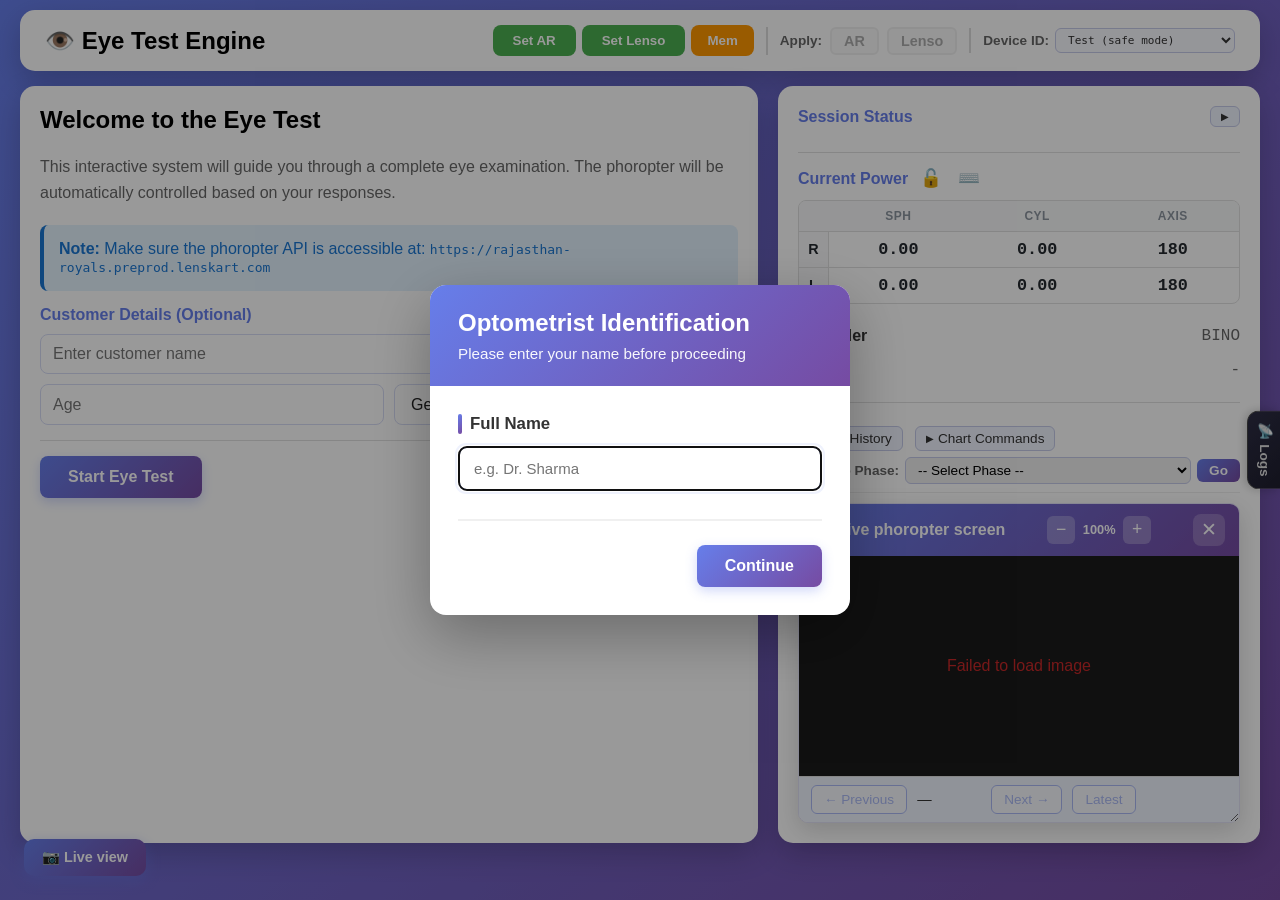
==== frontend/index.html @ 0011f417 "Replace repo contents with clone of eye-test-engine Removed the old JavaScript-based eye test applic" ====
<!DOCTYPE html>
<html lang="en">

<head>
    <meta charset="UTF-8">
    <meta name="viewport" content="width=device-width, initial-scale=1.0">
    <title>Eye Test Engine - Interactive Session</title>
    <link rel="icon" type="image/svg+xml" href="favicon.svg">
    <style>
        * {
            margin: 0;
            padding: 0;
            box-sizing: border-box;
        }

        body {
            font-family: 'Segoe UI', Tahoma, Geneva, Verdana, sans-serif;
            background: linear-gradient(135deg, #667eea 0%, #764ba2 100%);
            min-height: 100vh;
            padding: 10px;
        }

        .container {
            max-width: none;
            width: 100%;
            margin: 0;
            padding: 0 10px;
        }

        .header {
            background: white;
            border-radius: 15px;
            padding: 15px 25px;
            margin-bottom: 15px;
            box-shadow: 0 10px 30px rgba(0, 0, 0, 0.2);
        }

        .header h1 {
            color: #667eea;
            font-size: 1.8em;
            margin-bottom: 5px;
        }

        .header p {
            color: #666;
            font-size: 0.95em;
        }

        .header-controls {
            display: flex;
            justify-content: space-between;
            align-items: center;
            margin-top: 20px;
            padding-top: 20px;
            border-top: 1px solid #e0e0e0;
        }

        .phase-jump {
            display: flex;
            align-items: center;
            gap: 10px;
        }

        .phase-jump label {
            color: #666;
            font-weight: 600;
        }

        .phase-jump select {
            padding: 8px 15px;
            border: 2px solid #667eea;
            border-radius: 8px;
            background: white;
            color: #333;
            font-size: 1em;
            cursor: pointer;
            min-width: 300px;
        }

        .phase-jump select:hover {
            border-color: #764ba2;
        }

        .phase-jump button {
            padding: 8px 20px;
            background: linear-gradient(135deg, #667eea 0%, #764ba2 100%);
            color: white;
            border: none;
            border-radius: 8px;
            cursor: pointer;
            font-weight: 600;
            transition: transform 0.2s;
        }

        .phase-jump button:hover {
            transform: translateY(-2px);
        }

        .phase-jump button:disabled {
            opacity: 0.5;
            cursor: not-allowed;
            transform: none;
        }

        .ar-power-btn {
            padding: 8px 20px;
            background: #4caf50;
            color: white;
            border: none;
            border-radius: 8px;
            cursor: pointer;
            font-weight: 600;
            transition: transform 0.2s;
        }

        .ar-power-btn:hover {
            transform: translateY(-2px);
        }

        .compare-state-btn {
            padding: 8px 16px;
            background: #ff9800;
            color: white;
            border: none;
            border-radius: 8px;
            cursor: pointer;
            font-weight: 600;
            transition: transform 0.2s;
        }

        .compare-state-btn:hover {
            transform: translateY(-2px);
        }

        .power-apply-btn {
            padding: 6px 16px;
            background: #f5f5f5;
            color: #333;
            border: 2px solid #ddd;
            border-radius: 6px;
            cursor: pointer;
            font-weight: 600;
            font-size: 0.9em;
            transition: all 0.2s;
        }

        .power-apply-btn:hover:not(:disabled) {
            background: #e3f2fd;
            border-color: #667eea;
            transform: translateY(-1px);
        }

        .power-apply-btn:disabled {
            opacity: 0.4;
            cursor: not-allowed;
        }

        .power-apply-btn.active {
            background: linear-gradient(135deg, #667eea 0%, #764ba2 100%);
            color: white;
            border-color: #667eea;
        }

        .modal-backdrop {
            position: fixed;
            inset: 0;
            background: rgba(0, 0, 0, 0.4);
            display: none;
            align-items: center;
            justify-content: center;
            z-index: 1000;
        }

        .modal-backdrop.active {
            display: flex;
        }

        .modal {
            background: white;
            border-radius: 16px;
            width: 580px;
            max-width: 90vw;
            padding: 0;
            box-shadow: 0 20px 60px rgba(0, 0, 0, 0.3);
            overflow: hidden;
        }

        .modal-header {
            background: linear-gradient(135deg, #667eea 0%, #764ba2 100%);
            padding: 24px 28px;
            color: white;
        }

        .modal-header h3 {
            margin: 0 0 8px 0;
            font-size: 1.5em;
            font-weight: 600;
        }

        .modal-header p {
            margin: 0;
            opacity: 0.95;
            font-size: 0.95em;
        }

        /* Distinct visual identity for AR vs Lenso modal */
        #arPowerModal .modal-header {
            background: linear-gradient(135deg, #0d47a1 0%, #1976d2 100%);
        }

        #arPowerModal .modal {
            border: 2px solid #90caf9;
        }

        #arPowerModal .eye-badge {
            background: #e3f2fd;
            color: #0d47a1;
        }

        #lensoPowerModal .modal-header {
            background: linear-gradient(135deg, #1b5e20 0%, #43a047 100%);
        }

        #lensoPowerModal .modal {
            border: 2px solid #a5d6a7;
        }

        #lensoPowerModal .eye-badge {
            background: #e8f5e9;
            color: #1b5e20;
        }

        .modal-body {
            padding: 28px;
        }

        .modal-section {
            margin-bottom: 24px;
        }

        .modal-section:last-of-type {
            margin-bottom: 0;
        }

        .modal-section-label {
            display: flex;
            align-items: center;
            gap: 8px;
            margin-bottom: 12px;
            font-weight: 600;
            font-size: 1.05em;
            color: #333;
        }

        .modal-section-label::before {
            content: '';
            width: 4px;
            height: 20px;
            background: linear-gradient(135deg, #667eea 0%, #764ba2 100%);
            border-radius: 2px;
        }

        .eye-badge {
            display: inline-block;
            padding: 2px 8px;
            background: #f0f4ff;
            color: #667eea;
            border-radius: 4px;
            font-size: 0.85em;
            font-weight: 600;
            margin-left: 4px;
        }

        .modal-grid {
            display: grid;
            grid-template-columns: repeat(3, 1fr);
            gap: 12px;
        }

        .modal-input-group {
            display: flex;
            flex-direction: column;
            gap: 6px;
        }

        .modal-input-label {
            font-size: 0.8em;
            font-weight: 600;
            color: #666;
            text-transform: uppercase;
            letter-spacing: 0.5px;
        }

        .modal-grid input {
            width: 100%;
            padding: 10px 12px;
            border: 2px solid #e0e0e0;
            border-radius: 8px;
            font-size: 15px;
            font-weight: 500;
            transition: all 0.2s;
            background: #fafafa;
        }

        .modal-grid input:focus {
            outline: none;
            border-color: #667eea;
            background: white;
            box-shadow: 0 0 0 3px rgba(102, 126, 234, 0.1);
        }

        .modal-grid input::placeholder {
            color: #bbb;
            font-weight: 400;
        }

        .modal-row {
            display: flex;
            gap: 10px;
            margin-bottom: 14px;
        }

        .modal-row label {
            font-weight: 600;
            color: #444;
            min-width: 70px;
            display: inline-flex;
            align-items: center;
        }

        .modal-actions {
            display: flex;
            justify-content: flex-end;
            gap: 12px;
            margin-top: 28px;
            padding-top: 24px;
            border-top: 2px solid #f0f0f0;
        }

        .main-content {
            display: grid;
            grid-template-columns: 2fr 1fr;
            gap: 20px;
            transition: grid-template-columns 0.2s ease;
        }
        .main-content.logs-expanded {
            grid-template-columns: 2fr 1fr minmax(320px, 1fr);
        }
        .logs-panel-wrapper {
            display: none;
            min-width: 0;
            overflow: hidden;
        }
        .main-content.logs-expanded .logs-panel-wrapper {
            display: flex;
            flex-direction: column;
            min-width: 320px;
            animation: logsSlideIn 0.2s ease;
        }
        @keyframes logsSlideIn {
            from { opacity: 0; margin-right: -20px; }
            to { opacity: 1; margin-right: 0; }
        }
        .logs-tab {
            position: fixed;
            right: 0;
            top: 50%;
            transform: translateY(-50%);
            writing-mode: vertical-rl;
            text-orientation: mixed;
            padding: 12px 8px;
            background: linear-gradient(135deg, #2d2d44 0%, #1e1e2e 100%);
            color: #e0e0e0;
            font-size: 0.85em;
            font-weight: 600;
            border-radius: 12px 0 0 12px;
            cursor: pointer;
            box-shadow: -2px 0 10px rgba(0,0,0,0.2);
            z-index: 500;
            border: 1px solid #444;
            border-right: none;
        }
        .logs-tab:hover {
            background: linear-gradient(135deg, #3d3d54 0%, #2e2e3e 100%);
            color: white;
        }
        .logs-tab.hidden {
            display: none;
        }

        .test-panel {
            background: white;
            border-radius: 15px;
            padding: 20px;
            box-shadow: 0 10px 30px rgba(0, 0, 0, 0.2);
        }

        .info-panel {
            background: white;
            border-radius: 15px;
            padding: 20px;
            box-shadow: 0 10px 30px rgba(0, 0, 0, 0.2);
        }

        .logs-panel {
            background: #1e1e2e;
            border-radius: 15px;
            padding: 0;
            box-shadow: 0 10px 30px rgba(0, 0, 0, 0.2);
            display: flex;
            flex-direction: column;
            min-height: 400px;
            max-height: calc(100vh - 180px);
        }
        .logs-panel-header {
            padding: 12px 16px;
            background: linear-gradient(135deg, #2d2d44 0%, #1e1e2e 100%);
            color: #e0e0e0;
            font-weight: 600;
            font-size: 0.95em;
            border-bottom: 1px solid #444;
            display: flex;
            align-items: center;
            justify-content: space-between;
        }
        .logs-panel-header button {
            padding: 4px 10px;
            font-size: 0.8em;
            background: #667eea;
            color: white;
            border: none;
            border-radius: 6px;
            cursor: pointer;
        }
        .logs-panel-header button:hover {
            background: #764ba2;
        }
        .logs-panel-close {
            padding: 2px 8px;
            font-size: 0.9em;
            margin-left: 8px;
        }
        .logs-panel-content {
            flex: 1;
            overflow: auto;
            padding: 12px;
            font-family: ui-monospace, monospace;
            font-size: 0.75em;
            line-height: 1.4;
        }
        .log-entry {
            margin-bottom: 14px;
            border-radius: 8px;
            overflow: hidden;
            border: 1px solid #333;
            background: #252536;
        }
        .log-entry-header {
            padding: 6px 10px;
            background: #333;
            color: #aaa;
            font-size: 0.85em;
            display: flex;
            align-items: center;
            gap: 8px;
        }
        .log-entry-method {
            font-weight: 700;
            color: #667eea;
        }
        .log-entry-curl {
            padding: 10px 12px;
            white-space: pre-wrap;
            word-break: break-all;
            color: #cdd6f4;
        }
        .log-entry-curl .curl-url { color: #a6e3a1; }
        .log-entry-curl .curl-method { color: #f9e2af; }
        .log-entry-curl .curl-header { color: #89b4fa; }
        .log-entry-curl .curl-body { color: #cba6f7; }

        .phase-badge {
            display: inline-block;
            background: linear-gradient(135deg, #667eea 0%, #764ba2 100%);
            color: white;
            padding: 8px 16px;
            border-radius: 25px;
            font-weight: bold;
            margin-bottom: 12px;
            font-size: 0.85em;
        }

        .question-box {
            background: #f8f9fa;
            border-left: 5px solid #667eea;
            padding: 15px;
            margin: 10px 0;
            border-radius: 5px;
        }

        .question-box h3 {
            color: #333;
            margin-bottom: 10px;
            font-size: 1.3em;
        }

        .question-text {
            color: #555;
            font-size: 1.1em;
            line-height: 1.5;
        }

        .chart-selector {
            background: #fff;
            border: 2px solid #667eea;
            border-radius: 10px;
            padding: 15px;
            margin: 10px 0;
            display: none;
        }

        .chart-selector.active {
            display: block;
        }

        .chart-selector h4 {
            color: #667eea;
            margin-bottom: 15px;
            font-size: 1.1em;
            display: flex;
            align-items: center;
            gap: 10px;
        }

        .chart-selector h4::before {
            content: "📊";
            font-size: 1.3em;
        }

        .chart-grid {
            display: grid;
            grid-template-columns: repeat(auto-fit, minmax(200px, 1fr));
            gap: 10px;
            margin-bottom: 15px;
        }

        .chart-button {
            padding: 12px 15px;
            background: #f5f5f5;
            border: 2px solid #ddd;
            border-radius: 8px;
            cursor: pointer;
            transition: all 0.3s;
            font-size: 0.95em;
            text-align: left;
            display: flex;
            flex-direction: column;
            gap: 5px;
        }

        .chart-button:hover {
            background: #e3f2fd;
            border-color: #667eea;
            transform: translateY(-2px);
        }

        .chart-button.active {
            background: linear-gradient(135deg, #667eea 0%, #764ba2 100%);
            color: white;
            border-color: #667eea;
            font-weight: 600;
        }

        .chart-button .chart-name {
            font-weight: 600;
            font-size: 1em;
        }

        .chart-button .chart-size {
            font-size: 0.85em;
            opacity: 0.8;
        }

        .chart-button.active .chart-size {
            opacity: 1;
        }

        .chart-info {
            background: #f0f4ff;
            padding: 10px 15px;
            border-radius: 5px;
            font-size: 0.9em;
            color: #555;
            display: flex;
            align-items: center;
            gap: 8px;
        }

        .chart-info::before {
            content: "ℹ️";
        }

        .optotype-selector {
            background: #fff;
            border: 2px solid #4CAF50;
            border-radius: 10px;
            padding: 15px;
            margin: 10px 0;
            display: none;
        }

        .optotype-selector.active {
            display: block;
        }

        .optotype-selector h4 {
            color: #4CAF50;
            margin-bottom: 15px;
            font-size: 1.1em;
            display: flex;
            align-items: center;
            gap: 10px;
        }

        .optotype-selector h4::before {
            content: "👁️‍🗨️";
            font-size: 1.3em;
        }

        .optotype-grid {
            display: grid;
            grid-template-columns: repeat(auto-fit, minmax(80px, 1fr));
            gap: 10px;
        }

        .optotype-button {
            padding: 10px 15px;
            background: #f5f5f5;
            border: 2px solid #ddd;
            border-radius: 8px;
            cursor: pointer;
            transition: all 0.3s;
            font-size: 1em;
            text-align: center;
            font-weight: 600;
            color: #333;
        }

        .optotype-button:hover {
            background: #e8f5e9;
            border-color: #4CAF50;
            transform: translateY(-2px);
        }

        .optotype-button.active {
            background: linear-gradient(135deg, #4CAF50 0%, #2E7D32 100%);
            color: white;
            border-color: #2E7D32;
        }

        .optotype-button.pinhole-button:disabled {
            opacity: 0.6;
            cursor: not-allowed;
            transform: none;
        }

        .optotype-button.pinhole-button:disabled:hover {
            background: inherit;
            transform: none;
        }

        .intents-container {
            margin: 15px 0;
        }

        .intents-container h4 {
            color: #333;
            margin-bottom: 15px;
            font-size: 1.1em;
        }

        .intent-button {
            display: block;
            width: 100%;
            padding: 15px 20px;
            margin: 10px 0;
            background: white;
            border: 2px solid #667eea;
            border-radius: 10px;
            color: #667eea;
            font-size: 1em;
            cursor: pointer;
            transition: all 0.3s ease;
            text-align: left;
        }

        .intent-button:hover {
            background: #667eea;
            color: white;
            transform: translateX(5px);
        }

        .intent-button:active {
            transform: scale(0.98);
        }

        .control-buttons {
            display: flex;
            gap: 10px;
            margin-top: 20px;
        }

        .complete-validation-buttons {
            display: flex;
            gap: 12px;
            margin-top: 20px;
            flex-wrap: wrap;
        }

        .complete-validation-buttons .btn {
            min-width: 180px;
        }

        .btn {
            padding: 12px 28px;
            border: none;
            border-radius: 8px;
            font-size: 1em;
            cursor: pointer;
            transition: all 0.3s ease;
            font-weight: 600;
        }

        .btn-primary {
            background: linear-gradient(135deg, #667eea 0%, #764ba2 100%);
            color: white;
            box-shadow: 0 4px 12px rgba(102, 126, 234, 0.3);
        }

        .btn-primary:hover:not(:disabled) {
            transform: translateY(-2px);
            box-shadow: 0 6px 20px rgba(102, 126, 234, 0.4);
        }

        .btn-primary:active {
            transform: translateY(0);
        }

        .btn-secondary {
            background: white;
            color: #666;
            border: 2px solid #e0e0e0;
        }

        .btn-secondary:hover {
            background: #f8f8f8;
            border-color: #ccc;
        }

        .btn:disabled {
            opacity: 0.6;
            cursor: not-allowed;
            pointer-events: none;
        }

        .btn-secondary {
            background: #e0e0e0;
            color: #333;
        }

        .btn-secondary:hover {
            background: #d0d0d0;
        }

        .command-section {
            margin-top: 20px;
            padding-top: 20px;
            border-top: 2px solid #f0f0f0;
        }

        .command-section h4 {
            color: #667eea;
            margin-bottom: 12px;
            font-size: 1.1em;
            display: flex;
            align-items: center;
            gap: 8px;
        }

        .command-group {
            margin-bottom: 15px;
        }

        .command-group-label {
            font-size: 0.85em;
            color: #666;
            margin-bottom: 6px;
            font-weight: 600;
        }

        .command-buttons {
            display: grid;
            grid-template-columns: repeat(3, 1fr);
            gap: 6px;
        }

        .cmd-btn {
            padding: 8px 4px;
            font-size: 0.8em;
            background: #fff;
            border: 1.5px solid #667eea;
            color: #667eea;
            border-radius: 6px;
            cursor: pointer;
            transition: all 0.2s;
            text-align: center;
            font-weight: 600;
        }

        .cmd-btn:hover {
            background: #667eea;
            color: white;
        }

        .info-section {
            margin-bottom: 15px;
            padding-bottom: 15px;
            border-bottom: 1px solid #e0e0e0;
        }

        .info-section:last-child {
            border-bottom: none;
        }

        .info-section h4 {
            color: #667eea;
            margin-bottom: 10px;
            font-size: 1em;
        }

        .info-item {
            display: flex;
            justify-content: space-between;
            padding: 8px 0;
            color: #555;
        }

        .info-label {
            font-weight: 600;
            color: #333;
        }

        .info-value {
            color: #666;
            font-family: 'Courier New', monospace;
        }

        .status-indicator {
            display: inline-block;
            width: 10px;
            height: 10px;
            border-radius: 50%;
            margin-right: 8px;
        }

        .status-active {
            background: #4caf50;
            box-shadow: 0 0 10px #4caf50;
        }

        .status-inactive {
            background: #f44336;
        }

        .loading {
            display: none;
            text-align: center;
            padding: 20px;
        }

        .loading.active {
            display: block;
        }

        .spinner {
            border: 4px solid #f3f3f3;
            border-top: 4px solid #667eea;
            border-radius: 50%;
            width: 40px;
            height: 40px;
            animation: spin 1s linear infinite;
            margin: 0 auto;
        }

        @keyframes spin {
            0% {
                transform: rotate(0deg);
            }

            100% {
                transform: rotate(360deg);
            }
        }

        .history-log {
            max-height: 300px;
            overflow-y: auto;
            background: #f8f9fa;
            padding: 15px;
            border-radius: 8px;
            font-size: 0.9em;
        }

        /* Collapsible middle section + Jump to Phase (compact row when minimized) */
        .middle-bottom-row {
            display: flex;
            flex-wrap: wrap;
            align-items: center;
            gap: 6px 12px;
            padding: 8px 0;
            border-bottom: 1px solid #eee;
            margin-bottom: 8px;
        }
        .section-toggle-btn {
            display: inline-flex;
            align-items: center;
            gap: 4px;
            padding: 4px 10px;
            font-size: 0.85em;
            background: #f0f4ff;
            border: 1px solid #c5cae9;
            border-radius: 6px;
            cursor: pointer;
            color: #333;
        }
        .section-toggle-btn:hover {
            background: #e8ecff;
            border-color: #667eea;
        }
        .section-toggle-btn .arrow {
            font-size: 0.75em;
        }
        .info-section.collapsible .section-body {
            overflow: hidden;
        }
        .info-section.collapsible.collapsed .section-body {
            display: none;
        }
        /* History and Commands: when collapsed hide entire section (compact row shows toggles) */
        .info-section.collapsible.collapsed.collapse-hides-section {
            display: none;
        }
        .info-section.collapsible h4 {
            display: flex;
            align-items: center;
            justify-content: space-between;
            gap: 8px;
        }
        .phase-jump-inline {
            display: flex;
            align-items: center;
            gap: 6px;
            margin-left: auto;
        }
        .phase-jump-inline label {
            color: #666;
            font-weight: 600;
            font-size: 0.85em;
            white-space: nowrap;
        }
        .phase-jump-inline select {
            padding: 4px 8px;
            border: 1px solid #c5cae9;
            border-radius: 6px;
            font-size: 0.85em;
            min-width: 180px;
        }
        .phase-jump-inline button {
            padding: 4px 12px;
            font-size: 0.85em;
            background: linear-gradient(135deg, #667eea 0%, #764ba2 100%);
            color: white;
            border: none;
            border-radius: 6px;
            cursor: pointer;
            font-weight: 600;
        }
        .phase-jump-inline button:hover:not(:disabled) {
            opacity: 0.95;
        }
        .phase-jump-inline button:disabled {
            opacity: 0.5;
            cursor: not-allowed;
        }

        .history-item {
            padding: 8px;
            margin: 5px 0;
            background: white;
            border-radius: 5px;
            border-left: 3px solid #667eea;
        }

        .alert {
            padding: 15px;
            border-radius: 8px;
            margin: 15px 0;
        }

        .alert-info {
            background: #e3f2fd;
            color: #1976d2;
            border-left: 4px solid #1976d2;
        }

        .alert-success {
            background: #e8f5e9;
            color: #388e3c;
            border-left: 4px solid #388e3c;
        }

        .alert-warning {
            background: #fff3e0;
            color: #f57c00;
            border-left: 4px solid #f57c00;
        }

        .footer {
            background: white;
            border-radius: 15px;
            padding: 20px 30px;
            margin-top: 20px;
            box-shadow: 0 10px 30px rgba(0, 0, 0, 0.2);
            display: flex;
            justify-content: center;
            align-items: center;
        }

        .footer .phase-jump {
            display: flex;
            align-items: center;
            gap: 10px;
        }

        .footer .phase-jump label {
            color: #666;
            font-weight: 600;
        }

        .footer .phase-jump select {
            padding: 8px 15px;
            border: 2px solid #667eea;
            border-radius: 8px;
            background: white;
            color: #333;
            font-size: 1em;
            cursor: pointer;
            min-width: 300px;
        }

        .footer .phase-jump select:hover {
            border-color: #764ba2;
        }

        .footer .phase-jump button {
            padding: 8px 20px;
            background: linear-gradient(135deg, #667eea 0%, #764ba2 100%);
            color: white;
            border: none;
            border-radius: 8px;
            cursor: pointer;
            font-weight: 600;
            transition: transform 0.2s;
        }

        .footer .phase-jump button:hover {
            transform: translateY(-2px);
        }

        .footer .phase-jump button:disabled {
            opacity: 0.5;
            cursor: not-allowed;
            transform: none;
        }

        /* ── Refraction Table ───────────────────────────── */
        .refraction-table {
            width: 100%;
            border-collapse: separate;
            border-spacing: 0;
            background: #fff;
            border: 1px solid #e0e0e0;
            border-radius: 8px;
            overflow: hidden;
            margin-top: 10px;
        }

        .refraction-table th {
            font-size: 0.75rem;
            color: #8b949e;
            font-weight: 600;
            text-transform: uppercase;
            letter-spacing: 0.5px;
            padding: 8px;
            text-align: center;
            border-bottom: 1px solid #e0e0e0;
            background: #f8f9fa;
        }

        .rt-row td {
            text-align: center;
            padding: 8px 4px;
            font-family: 'JetBrains Mono', 'Courier New', monospace;
            font-size: 1.05rem;
            font-weight: 600;
            color: #24292f;
            border-bottom: 1px solid #e0e0e0;
        }

        .rt-row:last-child td {
            border-bottom: none;
        }

        /* Eye Labels inside Table */
        .rt-eye-r,
        .rt-eye-l {
            font-family: 'Segoe UI', Tahoma, Geneva, Verdana, sans-serif !important;
            font-size: 0.9rem !important;
            font-weight: 700 !important;
            width: 30px;
            border-right: 1px solid #e0e0e0;
            background: #f8f9fa;
        }

        .rt-eye-r {
            color: #d73a49;
        }

        .rt-eye-l {
            color: #0366d6;
        }

        /* Values */
        .rt-val {
            cursor: ns-resize;
            transition: background 0.15s;
            user-select: none;
            -webkit-user-select: none;
            position: relative;
        }

        .rt-val:hover {
            background: #e3f2fd;
        }

        .rt-val::after {
            content: attr(data-tip);
            position: absolute;
            bottom: calc(100% + 6px);
            left: 50%;
            transform: translateX(-50%);
            background: #333;
            color: #fff;
            font-size: 0.72em;
            font-family: 'Segoe UI', sans-serif;
            font-weight: 500;
            white-space: nowrap;
            padding: 4px 8px;
            border-radius: 5px;
            pointer-events: none;
            opacity: 0;
            transition: opacity 0.15s;
            z-index: 100;
        }

        .rt-val:hover::after {
            opacity: 1;
        }

        .rt-val.locked {
            cursor: not-allowed;
            opacity: 0.45;
        }

        #manualLockBtn.locked {
            color: #f44336;
        }

        #typeModeBtn.active {
            background: rgba(102, 126, 234, 0.12) !important;
            border-radius: 4px;
        }

        .rt-val.type-mode {
            cursor: text;
        }

        .rt-val.type-mode:hover {
            background: #e8eaf6;
            outline: 2px solid #667eea;
            outline-offset: -2px;
            border-radius: 3px;
        }

        .rt-type-input {
            width: 100%;
            border: none;
            outline: none;
            background: #e8eaf6;
            text-align: center;
            font-family: 'JetBrains Mono', 'Courier New', monospace;
            font-size: 1.05rem;
            font-weight: 600;
            color: #1a237e;
            padding: 2px 0;
            box-shadow: inset 0 0 0 2px #667eea;
            border-radius: 3px;
        }

        .rt-type-input:focus {
            background: #c5cae9;
        }

        /* AR Power table: same look as Current Power, read-only (no drag cursor / tooltip) */
        #arPowerTable .rt-val {
            cursor: default;
        }
        #arPowerTable .rt-val::after {
            display: none;
        }

        /* Live view button – bottom left */
        .screenshot-view-btn {
            position: fixed;
            bottom: 24px;
            left: 24px;
            z-index: 900;
            padding: 10px 18px;
            background: linear-gradient(135deg, #667eea 0%, #764ba2 100%);
            color: white;
            border: none;
            border-radius: 10px;
            font-weight: 600;
            font-size: 0.9em;
            cursor: pointer;
            box-shadow: 0 4px 14px rgba(102, 126, 234, 0.4);
            transition: transform 0.2s, box-shadow 0.2s;
        }
        .screenshot-view-btn:hover {
            transform: translateY(-2px);
            box-shadow: 0 6px 20px rgba(102, 126, 234, 0.5);
        }

        /* Live screenshot panel (docked inside right panel) */
        .screenshot-modal-backdrop {
            display: none;
            position: relative;
            inset: auto;
            z-index: 1;
            pointer-events: auto;
            margin-top: 10px;
        }
        .screenshot-modal-backdrop.active {
            display: block;
        }
        .screenshot-modal {
            position: relative;
            left: auto;
            top: auto;
            transform: none;
            min-width: 0;
            width: 100%;
            max-width: 100%;
            min-height: 220px;
            height: 320px;
            max-height: 70vh;
            background: white;
            border-radius: 10px;
            border: 1px solid #e0e0f5;
            box-shadow: 0 8px 24px rgba(0, 0, 0, 0.15);
            overflow: hidden;
            display: flex;
            flex-direction: column;
            pointer-events: auto;
            resize: vertical;
        }
        .screenshot-modal-header {
            display: flex;
            align-items: center;
            justify-content: space-between;
            gap: 10px;
            padding: 10px 14px;
            background: linear-gradient(135deg, #667eea 0%, #764ba2 100%);
            color: white;
            font-weight: 600;
            cursor: default;
            user-select: none;
            flex-shrink: 0;
            touch-action: none;
        }
        .screenshot-modal-header button {
            cursor: pointer;
        }
        .screenshot-modal-header .screenshot-zoom-controls {
            display: flex;
            align-items: center;
            gap: 6px;
        }
        .screenshot-modal-header .screenshot-zoom-btn {
            width: 28px;
            height: 28px;
            border: none;
            background: rgba(255,255,255,0.25);
            color: white;
            border-radius: 6px;
            font-size: 1.1em;
            cursor: pointer;
            display: flex;
            align-items: center;
            justify-content: center;
        }
        .screenshot-modal-header .screenshot-zoom-btn:hover {
            background: rgba(255,255,255,0.4);
        }
        .screenshot-modal-header .screenshot-zoom-label {
            font-size: 0.8em;
            min-width: 36px;
            text-align: center;
        }
        .screenshot-modal-close {
            background: rgba(255,255,255,0.2);
            border: none;
            color: white;
            width: 32px;
            height: 32px;
            border-radius: 8px;
            font-size: 1.2em;
            line-height: 1;
            cursor: pointer;
            display: flex;
            align-items: center;
            justify-content: center;
            flex-shrink: 0;
        }
        .screenshot-modal-close:hover {
            background: rgba(255,255,255,0.3);
        }
        .screenshot-modal-body {
            padding: 10px;
            overflow: auto;
            display: flex;
            align-items: center;
            justify-content: center;
            min-height: 180px;
            background: #1a1a1a;
            flex: 1;
        }
        .screenshot-img-wrap {
            transform-origin: center center;
            display: inline-flex;
            align-items: center;
            justify-content: center;
            position: relative;
        }
        .screenshot-timestamp {
            position: absolute;
            bottom: 8px;
            left: 8px;
            padding: 4px 8px;
            background: rgba(0, 0, 0, 0.65);
            color: #fff;
            font-size: 0.8em;
            font-family: monospace;
            border-radius: 4px;
            pointer-events: none;
        }
        .screenshot-img {
            max-width: 100%;
            max-height: calc(70vh - 130px);
            object-fit: contain;
            display: none;
        }
        .screenshot-img.loaded {
            display: block;
        }
        .screenshot-loading,
        .screenshot-error {
            color: #999;
            padding: 20px;
        }
        .screenshot-error {
            color: #c62828;
        }
        .screenshot-resize-handle {
            display: none;
        }
        .screenshot-history-bar {
            display: flex;
            align-items: center;
            gap: 10px;
            padding: 8px 12px;
            background: #f0f4ff;
            border-top: 1px solid #e0e0e0;
            flex-shrink: 0;
        }
        .screenshot-history-bar .screenshot-nav-btn {
            padding: 6px 12px;
            font-size: 0.85em;
            border: 1px solid #667eea;
            background: white;
            color: #667eea;
            border-radius: 6px;
            cursor: pointer;
        }
        .screenshot-history-bar .screenshot-nav-btn:hover:not(:disabled) {
            background: #667eea;
            color: white;
        }
        .screenshot-history-bar .screenshot-nav-btn:disabled {
            opacity: 0.5;
            cursor: not-allowed;
        }
        .screenshot-history-bar .screenshot-history-label {
            font-size: 0.9em;
            color: #333;
            min-width: 64px;
        }

        @media (max-width: 1200px) {
            .main-content.logs-expanded {
                grid-template-columns: 1fr;
            }
            .main-content.logs-expanded .logs-panel-wrapper {
                min-width: 0;
            }
        }
        @media (max-width: 768px) {
            .logs-tab {
                padding: 10px 6px;
                font-size: 0.8em;
            }
        }
        /* Password modal for logs */
        .logs-password-modal .modal {
            max-width: 360px;
        }
        .logs-password-modal .modal-body input[type="password"] {
            width: 100%;
            padding: 10px 12px;
            font-size: 1em;
            border: 2px solid #e0e0e0;
            border-radius: 8px;
        }
        .logs-password-modal .modal-body .password-error {
            color: #c62828;
            font-size: 0.9em;
            margin-top: 8px;
            display: none;
        }
        .logs-password-modal .modal-body .password-error.visible {
            display: block;
        }
    </style>
</head>

<body>
    <div class="container">
        <div class="header">
            <div
                style="display: flex; justify-content: space-between; align-items: center; flex-wrap: wrap; gap: 10px;">
                <div>
                    <h2>👁️ Eye Test Engine</h2>
                </div>
                <div style="display: flex; gap: 12px; align-items: center; flex-wrap: wrap;">
                    <div style="display: flex; gap: 6px; align-items: center;">
                        <button class="ar-power-btn" onclick="openArPowerModal()">Set AR</button>
                        <button class="ar-power-btn" onclick="openLensoPowerModal()">Set Lenso</button>
                        <button id="memBtn" class="compare-state-btn" onclick="handleMemClick()"
                            oncontextmenu="event.preventDefault(); clearMemory();"
                            title="Memory (right-click to clear)">
                            Mem
                        </button>
                    </div>
                    <div
                        style="border-left: 2px solid #ddd; padding-left: 12px; display: flex; gap: 8px; align-items: center;">
                        <span style="color: #666; font-weight: 600; font-size: 0.85em;">Apply:</span>
                        <button id="applyArBtn" class="power-apply-btn" onclick="applyStoredPower('ar')" disabled
                            title="Set AR Power first" style="padding: 4px 12px;">
                            AR
                        </button>
                        <button id="applyLensoBtn" class="power-apply-btn" onclick="applyStoredPower('lenso')" disabled
                            title="Set Lenso Power first" style="padding: 4px 12px;">
                            Lenso
                        </button>
                    </div>
                    <div style="border-left: 2px solid #ddd; padding-left: 12px; display: flex; gap: 6px; align-items: center;">
                        <label for="phoropterIdInput" style="color: #666; font-weight: 600; font-size: 0.85em; white-space: nowrap;">Device ID:</label>
                        <select
                            id="phoropterIdInput"
                            title="Phoropter device ID used in all API calls"
                            style="width: 180px; padding: 4px 8px; border: 1.5px solid #c5cae9; border-radius: 6px; font-size: 0.85em; font-family: monospace; color: #333; background: #f8f9ff; outline: none;"
                            onchange="onDeviceSelectionChanged()">
                            <option value="">Loading devices...</option>
                        </select>
                        <button
                            id="acquireDeviceBtn"
                            class="btn btn-primary"
                            onclick="acquireSelectedDevice()"
                            style="display:none; padding: 6px 10px; font-size: 0.82em;">
                            Acquire
                        </button>
                    </div>
                </div>
            </div>
        </div>

        <div class="main-content">
            <div class="test-panel">
                <div id="welcomeScreen">
                    <h2>Welcome to the Eye Test</h2>
                    <p style="margin: 20px 0; color: #666; line-height: 1.6;">
                        This interactive system will guide you through a complete eye examination.
                        The phoropter will be automatically controlled based on your responses.
                    </p>
                    <div class="alert alert-info">
                        <strong>Note:</strong> Make sure the phoropter API is accessible at:
                        <code>https://rajasthan-royals.preprod.lenskart.com</code>
                    </div>
                    <div class="info-section" style="margin-top: 14px;">
                        <h4>Customer Details (Optional)</h4>
                        <input
                            id="customerNameInput"
                            type="text"
                            placeholder="Enter customer name"
                            maxlength="80"
                            style="width: 100%; padding: 10px 12px; border: 1.5px solid #d7dcf5; border-radius: 8px; font: inherit; color: #222; background: #fff; margin-bottom: 10px;">
                        <div style="display: grid; grid-template-columns: 1fr 1fr; gap: 10px;">
                            <input
                                id="customerAgeInput"
                                type="number"
                                min="18"
                                max="120"
                                placeholder="Age"
                                style="width: 100%; padding: 10px 12px; border: 1.5px solid #d7dcf5; border-radius: 8px; font: inherit; color: #222; background: #fff;">
                            <select
                                id="customerGenderInput"
                                style="width: 100%; padding: 10px 12px; border: 1.5px solid #d7dcf5; border-radius: 8px; font: inherit; color: #222; background: #fff;">
                                <option value="">Gender</option>
                                <option value="Male">Male</option>
                                <option value="Female">Female</option>
                                <option value="Other">Other</option>
                                <option value="Prefer not to say">Prefer not to say</option>
                            </select>
                        </div>
                    </div>
                    <button class="btn btn-primary" id="startTestBtn" onclick="startTest()" disabled>Connecting to backend...</button>
                </div>

                <div id="testScreen" style="display: none;">
                    <span class="phase-badge" id="phaseBadge">Loading...</span>

                    <div class="question-box">
                        <h3>Question</h3>
                        <p class="question-text" id="questionText">Loading question...</p>
                    </div>

                    <div class="intents-container">
                        <h4>Please select your response:</h4>
                        <div id="intentButtons"></div>
                    </div>

                    <!-- Chart Selector (shown only during Phase B) -->
                    <div id="chartSelector" class="chart-selector">
                        <h4>Chart Selection</h4>
                        <div class="chart-info">
                            Click any chart below to switch to it. Current progress will be maintained.
                        </div>
                        <div id="chartGrid" class="chart-grid"></div>
                    </div>

                    <!-- Optotype Selector (shown for specific charts) -->
                    <div id="optotypeSelector" class="optotype-selector">
                        <h4>Specific Optotype</h4>
                        <div id="optotypeGrid" class="optotype-grid"></div>
                    </div>

                    <div class="loading" id="loadingIndicator">
                        <div class="spinner"></div>
                        <p style="margin-top: 10px; color: #666;">Processing...</p>
                    </div>

                    <div class="control-buttons">
                        <button class="btn btn-secondary" onclick="endTest()">End Test</button>
                    </div>
                </div>

                <div id="completeScreen" style="display: none;">
                    <h2>✅ Test Complete!</h2>
                    <div class="alert alert-info" id="completeValidationPrompt">
                        <strong>Validate prescription:</strong> Please verify that the final prescription below matches the phoropter image.
                    </div>
                    <div id="finalPrescription"></div>
                    <div class="info-section" id="completeFeedbackSection">
                        <h4>Additional Feedback (Optional)</h4>
                        <textarea
                            id="completeQualitativeFeedback"
                            rows="4"
                            placeholder="Any qualitative feedback about the eye test flow..."
                            style="width: 100%; padding: 10px 12px; border: 1.5px solid #d7dcf5; border-radius: 8px; font: inherit; color: #222; background: #fff; resize: vertical;"></textarea>
                    </div>
                    <div id="completeValidationButtons" class="complete-validation-buttons">
                        <button class="btn btn-primary" id="signOffBtn" onclick="signOff()">Sign-off</button>
                        <button class="btn btn-secondary" id="powerDoesNotMatchBtn" onclick="powerDoesNotMatch()">Power does not match</button>
                    </div>
                    <div id="completeAfterValidation" style="display: none;">
                        <div class="alert alert-success" id="completeResultMessage"></div>
                        <button class="btn btn-primary" onclick="startNewTest()">Start New Test</button>
                    </div>
                </div>
            </div>

            <div class="info-panel">
                <div class="info-section collapsible" id="section-session-status">
                    <h4>
                        Session Status
                        <button type="button" class="section-toggle-btn" onclick="toggleSection('session-status')" aria-label="Collapse">
                            <span class="arrow" id="sessionStatusArrow">▼</span>
                        </button>
                    </h4>
                    <div class="section-body">
                        <div class="info-item">
                            <span class="info-label">
                                <span class="status-indicator" id="statusIndicator"></span>
                                Status
                            </span>
                            <span class="info-value" id="sessionStatus">Not Started</span>
                        </div>
                        <div class="info-item">
                            <span class="info-label">Responses</span>
                            <span class="info-value" id="responseCount">0</span>
                        </div>
                        <div class="info-item">
                            <span class="info-label">Customer</span>
                            <span class="info-value" id="customerNameStatus">-</span>
                        </div>
                        <div class="info-item">
                            <span class="info-label">Age</span>
                            <span class="info-value" id="customerAgeStatus">-</span>
                        </div>
                        <div class="info-item">
                            <span class="info-label">Gender</span>
                            <span class="info-value" id="customerGenderStatus">-</span>
                        </div>
                    </div>
                    <!-- Hidden elements kept for JS compatibility -->
                    <span id="sessionId" style="display:none;"></span>
                    <span id="currentPhase" style="display:none;"></span>
                </div>

                <div class="info-section">
                    <h4 style="display:flex; align-items:center; gap:8px;">
                        Current Power
                        <button id="manualLockBtn" onclick="toggleManualLock()"
                            title="Lock/unlock click controls"
                            style="background:none; border:none; cursor:pointer; font-size:1.1em; padding:2px 4px; border-radius:4px; line-height:1; color:#667eea;"
                            aria-label="Toggle manual control lock">
                            🔓
                        </button>
                        <button id="typeModeBtn" onclick="toggleTypeMode()"
                            title="Type mode: click to enter values directly"
                            style="background:none; border:none; cursor:pointer; font-size:1.1em; padding:2px 4px; border-radius:4px; line-height:1; color:#667eea;"
                            aria-label="Toggle type mode">
                            ⌨️
                        </button>
                    </h4>

                    <table class="refraction-table" id="refractionTable">
                        <thead>
                            <tr>
                                <th></th>
                                <th>SPH</th>
                                <th>CYL</th>
                                <th>AXIS</th>
                                <th id="addColHeader" style="display:none;">ADD</th>
                            </tr>
                        </thead>
                        <tbody>
                            <!-- Right Eye -->
                            <tr class="rt-row" data-eye="R">
                                <td class="rt-eye-r" id="rt-eye-r-header">R</td>
                                <td class="rt-val" id="rt-r-sph" data-param="sph" data-eye="R">0.00</td>
                                <td class="rt-val" id="rt-r-cyl" data-param="cyl" data-eye="R">0.00</td>
                                <td class="rt-val" id="rt-r-axis" data-param="axis" data-eye="R">180</td>
                                <td class="rt-val rt-add-val" id="rt-r-add" data-param="add" data-eye="R" style="display:none;">0.00</td>
                            </tr>
                            <!-- Left Eye -->
                            <tr class="rt-row" data-eye="L">
                                <td class="rt-eye-l" id="rt-eye-l-header">L</td>
                                <td class="rt-val" id="rt-l-sph" data-param="sph" data-eye="L">0.00</td>
                                <td class="rt-val" id="rt-l-cyl" data-param="cyl" data-eye="L">0.00</td>
                                <td class="rt-val" id="rt-l-axis" data-param="axis" data-eye="L">180</td>
                                <td class="rt-val rt-add-val" id="rt-l-add" data-param="add" data-eye="L" style="display:none;">0.00</td>
                            </tr>
                        </tbody>
                    </table>

                    <div class="info-item" style="margin-top: 15px;">
                        <span class="info-label">Occluder</span>
                        <span class="info-value" id="occluderState">BINO</span>
                    </div>
                    <div class="info-item">
                        <span class="info-label">Chart</span>
                        <span class="info-value" id="chartDisplay">-</span>
                    </div>
                </div>

                <div class="info-section collapsible" id="arPowerSection" style="display: none;">
                    <h4>📱 AR Power <button type="button" class="section-toggle-btn" id="arPowerToggleBtn" onclick="toggleSection('ar')" aria-label="Collapse"><span class="arrow" id="arArrow">▼</span></button></h4>
                    <div class="section-body">
                        <table class="refraction-table" id="arPowerTable">
                            <thead>
                                <tr>
                                    <th></th>
                                    <th>SPH</th>
                                    <th>CYL</th>
                                    <th>AXIS</th>
                                </tr>
                            </thead>
                            <tbody>
                                <tr class="rt-row" data-eye="R">
                                    <td class="rt-eye-r">R</td>
                                    <td class="rt-val" id="arPowerRSph">—</td>
                                    <td class="rt-val" id="arPowerRCyl">—</td>
                                    <td class="rt-val" id="arPowerRAxis">—</td>
                                </tr>
                                <tr class="rt-row" data-eye="L">
                                    <td class="rt-eye-l">L</td>
                                    <td class="rt-val" id="arPowerLSph">—</td>
                                    <td class="rt-val" id="arPowerLCyl">—</td>
                                    <td class="rt-val" id="arPowerLAxis">—</td>
                                </tr>
                            </tbody>
                        </table>
                    </div>
                </div>

                <!-- Compact row: toggles + Jump to Phase (always visible when minimized) -->
                <div class="middle-bottom-row">
                    <button type="button" class="section-toggle-btn" id="toggleHistoryBtn" onclick="toggleSection('history')" title="Expand/collapse Test History">
                        <span class="arrow" id="historyArrow">▼</span> Test History
                    </button>
                    <button type="button" class="section-toggle-btn" id="toggleCommandsBtn" onclick="toggleSection('commands')" title="Expand/collapse Chart Commands">
                        <span class="arrow" id="commandsArrow">▼</span> Chart Commands
                    </button>
                    <div class="phase-jump-inline">
                        <label for="phaseSelect">Jump to Phase:</label>
                        <select id="phaseSelect">
                            <option value="">-- Select Phase --</option>
                            <option value="distance_vision">Phase A: Distance Vision (Step 2.1)</option>
                            <option value="right_eye_refraction">Phase B: Right Eye Refraction (Step 6.1)</option>
                            <option value="jcc_axis_right">Phase E: JCC Axis Right (Step 6.2)</option>
                            <option value="jcc_power_right">Phase F: JCC Power Right (Step 6.2)</option>
                            <option value="duochrome_right">Phase G: Duochrome Right (Step 6.2)</option>
                            <option value="left_eye_refraction">Phase D: Left Eye Refraction (Step 6.3)</option>
                            <option value="jcc_axis_left">Phase H: JCC Axis Left (Step 6.4)</option>
                            <option value="jcc_power_left">Phase I: JCC Power Left (Step 6.4)</option>
                            <option value="duochrome_left">Phase J: Duochrome Left (Step 6.4)</option>
                            <option value="binocular_balance">Phase K: Binocular Balance (Step 6.5)</option>
                            <option value="near_add_right">Phase P: Near Vision - Right Eye ADD</option>
                            <option value="near_add_left">Phase Q: Near Vision - Left Eye ADD</option>
                            <option value="near_add_bino">Phase R: Near Vision - Binocular ADD</option>
                        </select>
                        <button type="button" onclick="jumpToPhase()" id="jumpBtn">Go</button>
                    </div>
                </div>

                <div class="screenshot-modal-backdrop" id="screenshotModalBackdrop">
                    <div class="screenshot-modal" id="screenshotModal">
                        <div class="screenshot-modal-header" id="screenshotModalHeader">
                            <span>📷 Live phoropter screen</span>
                            <div class="screenshot-zoom-controls">
                                <button type="button" class="screenshot-zoom-btn" id="screenshotZoomOut" title="Zoom out">−</button>
                                <span class="screenshot-zoom-label" id="screenshotZoomLabel">100%</span>
                                <button type="button" class="screenshot-zoom-btn" id="screenshotZoomIn" title="Zoom in">+</button>
                            </div>
                            <button type="button" class="screenshot-modal-close" onclick="closeScreenshotModal()" title="Hide">✕</button>
                        </div>
                        <div class="screenshot-modal-body">
                            <div class="screenshot-img-wrap" id="screenshotImgWrap">
                                <img id="screenshotImage" src="" alt="Phoropter screen" class="screenshot-img">
                                <span class="screenshot-timestamp" id="screenshotTimestamp"></span>
                            </div>
                            <div id="screenshotLoading" class="screenshot-loading">Loading…</div>
                            <div id="screenshotError" class="screenshot-error" style="display: none;">Failed to load image</div>
                        </div>
                        <div class="screenshot-history-bar" id="screenshotHistoryBar">
                            <button type="button" class="screenshot-nav-btn" id="screenshotPrevBtn" onclick="screenshotShowPrevious()" disabled>← Previous</button>
                            <span class="screenshot-history-label" id="screenshotHistoryLabel">—</span>
                            <button type="button" class="screenshot-nav-btn" id="screenshotNextBtn" onclick="screenshotShowNext()" disabled>Next →</button>
                            <button type="button" class="screenshot-nav-btn" id="screenshotLatestBtn" onclick="screenshotShowLatest()" disabled>Latest</button>
                        </div>
                    </div>
                </div>

                <div class="info-section collapsible collapse-hides-section" id="section-history">
                    <h4>Test History <button type="button" class="section-toggle-btn" onclick="toggleSection('history')" aria-label="Collapse">▼</button></h4>
                    <div class="section-body">
                        <div id="historyLog" class="history-log">
                            <div style="color: #999; text-align: center; padding: 20px;">No events yet</div>
                        </div>
                    </div>
                </div>

                <div class="info-section collapsible collapse-hides-section command-section" id="section-commands">
                    <h4>Chart Commands <button type="button" class="section-toggle-btn" onclick="toggleSection('commands')" aria-label="Collapse">▼</button></h4>
                    <div class="section-body">
                        <div id="directCommands">
                            <!-- Populated by JS -->
                        </div>
                    </div>
                </div>
            </div>

            <div class="logs-panel-wrapper" id="logsPanelWrapper">
                <div class="logs-panel">
                    <div class="logs-panel-header">
                        <span>📡 Request logs (curl)</span>
                        <span>
                            <button type="button" id="clearLogsBtn" onclick="clearRequestLogs()">Clear</button>
                            <button type="button" class="logs-panel-close" id="logsPanelCloseBtn" onclick="closeLogsPanel()" title="Minimize logs">✕</button>
                        </span>
                    </div>
                    <div class="logs-panel-content" id="requestLogsContent">
                        <div class="logs-placeholder" id="requestLogsPlaceholder" style="color: #666;">No requests yet.</div>
                    </div>
                </div>
            </div>
        </div>

        <button type="button" class="logs-tab" id="logsTabBtn" onclick="requestShowLogsPanel()" title="Open request logs">📡 Logs</button>

        <!-- Live screenshot button (bottom-left) -->
        <button type="button" id="screenshotViewBtn" class="screenshot-view-btn" onclick="toggleScreenshotModal()" title="Live phoropter screen">
            📷 Live view
        </button>

    </div>

    <!-- AR Power Modal -->
    <div class="modal-backdrop" id="arPowerModal">
        <div class="modal">
            <div class="modal-header">
                <h3>📱 Set AR Power</h3>
                <p>Enter autorefractor power values for both eyes</p>
            </div>
            <div class="modal-body">
                <div class="modal-section">
                    <div class="modal-section-label">
                        Right Eye <span class="eye-badge">OD</span>
                    </div>
                    <div class="modal-grid">
                        <div class="modal-input-group">
                            <label class="modal-input-label">Sphere</label>
                            <input id="arRightSph" type="number" step="0.25" placeholder="0.00">
                        </div>
                        <div class="modal-input-group">
                            <label class="modal-input-label">Cylinder</label>
                            <input id="arRightCyl" type="number" step="0.25" placeholder="0.00">
                        </div>
                        <div class="modal-input-group">
                            <label class="modal-input-label">Axis</label>
                            <input id="arRightAxis" type="number" step="1" min="0" max="180" placeholder="180">
                        </div>
                    </div>
                </div>

                <div class="modal-section">
                    <div class="modal-section-label">
                        Left Eye <span class="eye-badge">OS</span>
                    </div>
                    <div class="modal-grid">
                        <div class="modal-input-group">
                            <label class="modal-input-label">Sphere</label>
                            <input id="arLeftSph" type="number" step="0.25" placeholder="0.00">
                        </div>
                        <div class="modal-input-group">
                            <label class="modal-input-label">Cylinder</label>
                            <input id="arLeftCyl" type="number" step="0.25" placeholder="0.00">
                        </div>
                        <div class="modal-input-group">
                            <label class="modal-input-label">Axis</label>
                            <input id="arLeftAxis" type="number" step="1" min="0" max="180" placeholder="180">
                        </div>
                    </div>
                </div>

                <div class="modal-actions">
                    <button class="btn btn-secondary" onclick="closeArPowerModal()">Cancel</button>
                    <button class="btn btn-primary" onclick="saveArPower()">Save Values</button>
                </div>
            </div>
        </div>
    </div>

    <!-- Lenso Power Modal -->
    <div class="modal-backdrop" id="lensoPowerModal">
        <div class="modal">
            <div class="modal-header">
                <h3>🔬 Set Lenso Power</h3>
                <p>Enter lensometer power values for both eyes</p>
            </div>
            <div class="modal-body">
                <div class="modal-section">
                    <div class="modal-section-label">
                        Right Eye <span class="eye-badge">OD</span>
                    </div>
                    <div class="modal-grid">
                        <div class="modal-input-group">
                            <label class="modal-input-label">Sphere</label>
                            <input id="lensoRightSph" type="number" step="0.25" placeholder="0.00">
                        </div>
                        <div class="modal-input-group">
                            <label class="modal-input-label">Cylinder</label>
                            <input id="lensoRightCyl" type="number" step="0.25" placeholder="0.00">
                        </div>
                        <div class="modal-input-group">
                            <label class="modal-input-label">Axis</label>
                            <input id="lensoRightAxis" type="number" step="1" min="0" max="180" placeholder="180">
                        </div>
                    </div>
                </div>

                <div class="modal-section">
                    <div class="modal-section-label">
                        Left Eye <span class="eye-badge">OS</span>
                    </div>
                    <div class="modal-grid">
                        <div class="modal-input-group">
                            <label class="modal-input-label">Sphere</label>
                            <input id="lensoLeftSph" type="number" step="0.25" placeholder="0.00">
                        </div>
                        <div class="modal-input-group">
                            <label class="modal-input-label">Cylinder</label>
                            <input id="lensoLeftCyl" type="number" step="0.25" placeholder="0.00">
                        </div>
                        <div class="modal-input-group">
                            <label class="modal-input-label">Axis</label>
                            <input id="lensoLeftAxis" type="number" step="1" min="0" max="180" placeholder="180">
                        </div>
                    </div>
                </div>

                <div class="modal-actions">
                    <button class="btn btn-secondary" onclick="closeLensoPowerModal()">Cancel</button>
                    <button class="btn btn-primary" onclick="saveLensoPower()">Save Values</button>
                </div>
            </div>
        </div>
    </div>

    <!-- Optometrist Name Modal -->
    <div class="modal-backdrop" id="optometristModal">
        <div class="modal" style="width: 420px;">
            <div class="modal-header">
                <h3>Optometrist Identification</h3>
                <p>Please enter your name before proceeding</p>
            </div>
            <div class="modal-body">
                <div class="modal-section">
                    <div class="modal-section-label">Full Name</div>
                    <input id="optometristNameInput" type="text" placeholder="e.g. Dr. Sharma"
                        style="width: 100%; padding: 12px 14px; border: 2px solid #e0e0e0; border-radius: 8px; font-size: 15px; font-weight: 500; background: #fafafa; transition: all 0.2s;"
                        onfocus="this.style.borderColor='#667eea'; this.style.background='white'; this.style.boxShadow='0 0 0 3px rgba(102,126,234,0.1)';"
                        onblur="this.style.borderColor='#e0e0e0'; this.style.background='#fafafa'; this.style.boxShadow='none';"
                        onkeydown="if(event.key==='Enter') saveOptometristName();">
                </div>
                <div class="modal-actions">
                    <button class="btn btn-primary" onclick="saveOptometristName()">Continue</button>
                </div>
            </div>
        </div>
    </div>

    <!-- Logs password modal -->
    <div class="modal-backdrop logs-password-modal" id="logsPasswordModal">
        <div class="modal">
            <div class="modal-header">
                <h3>🔒 Request logs</h3>
                <p>Enter password to view request logs</p>
            </div>
            <div class="modal-body">
                <div class="modal-section">
                    <input type="password" id="logsPasswordInput" placeholder="Password" autocomplete="off"
                        onkeydown="if(event.key==='Enter') submitLogsPassword();">
                    <div class="password-error" id="logsPasswordError">Incorrect password. Logs access is disabled on this browser.</div>
                </div>
                <div class="modal-actions">
                    <button class="btn btn-secondary" onclick="closeLogsPasswordModal()">Cancel</button>
                    <button class="btn btn-primary" onclick="submitLogsPassword()">Submit</button>
                </div>
            </div>
        </div>
    </div>

    <script src="app.js"></script>
</body>

</html>
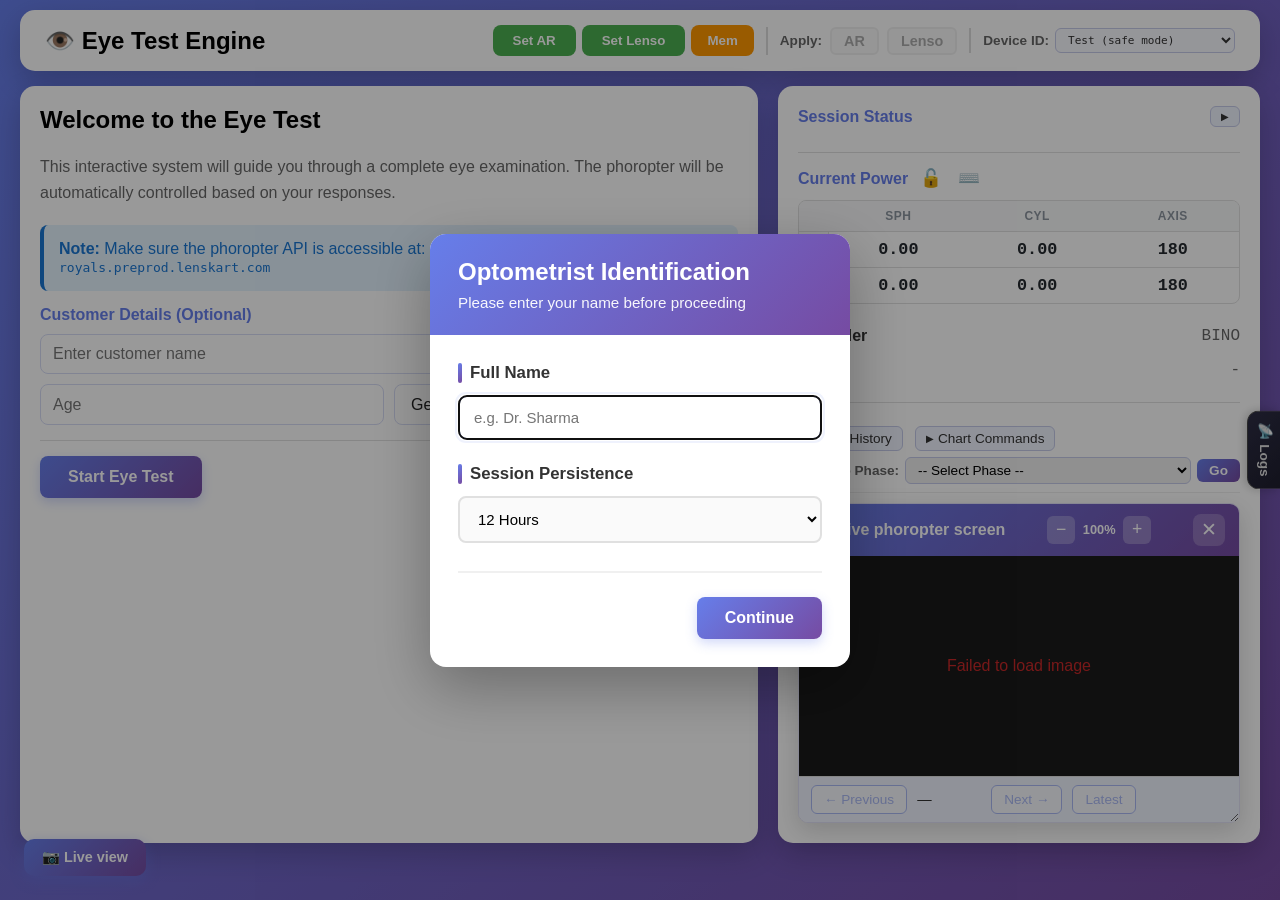
==== commit 3470ed4f: "Save current state to FSM_v2 branch" ====
--- a/frontend/index.html
+++ b/frontend/index.html
@@ -1974,6 +1974,20 @@
                         onblur="this.style.borderColor='#e0e0e0'; this.style.background='#fafafa'; this.style.boxShadow='none';"
                         onkeydown="if(event.key==='Enter') saveOptometristName();">
                 </div>
+                <div class="modal-section" style="margin-top: 20px;">
+                    <div class="modal-section-label">Session Persistence</div>
+                    <select id="optometristPersistenceSelect" 
+                        style="width: 100%; padding: 12px 14px; border: 2px solid #e0e0e0; border-radius: 8px; font-size: 15px; font-weight: 500; background: #fafafa; cursor: pointer; transition: all 0.2s;"
+                        onfocus="this.style.borderColor='#667eea'; this.style.boxShadow='0 0 0 3px rgba(102,126,234,0.1)';"
+                        onblur="this.style.borderColor='#e0e0e0'; this.style.boxShadow='none';">
+                        <option value="0">None (Ask every session)</option>
+                        <option value="1">1 Hour</option>
+                        <option value="4">4 Hours</option>
+                        <option value="8">8 Hours</option>
+                        <option value="12" selected>12 Hours</option>
+                        <option value="24">24 Hours</option>
+                    </select>
+                </div>
                 <div class="modal-actions">
                     <button class="btn btn-primary" onclick="saveOptometristName()">Continue</button>
                 </div>
